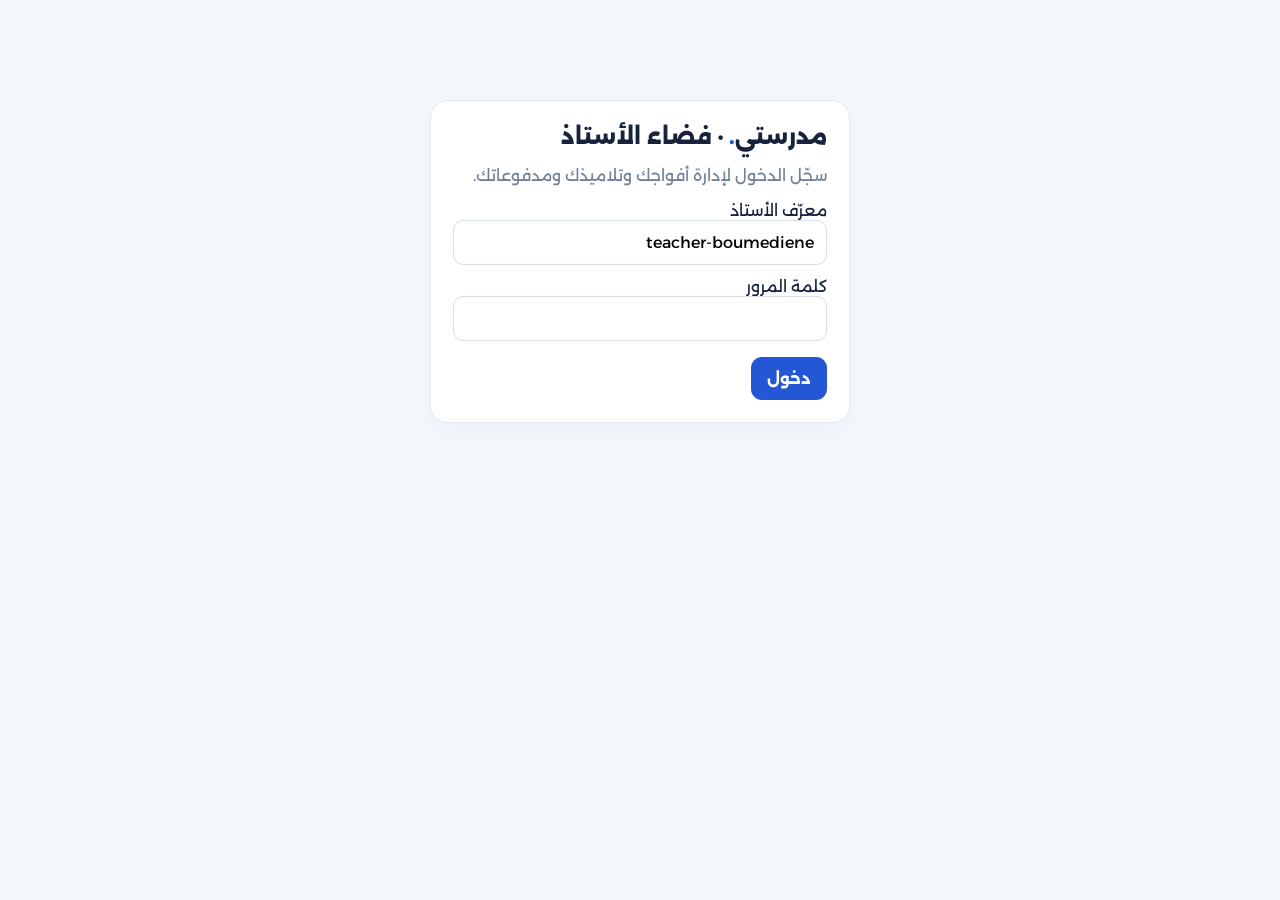
==== admin-platform/teacher.html @ 8dc5a8f8 "Add files via upload" ====
<!doctype html>
<html lang="ar" dir="rtl">
<head>
<meta charset="utf-8"><meta name="viewport" content="width=device-width,initial-scale=1">
<meta name="theme-color" content="#101b35"><title>فضاء الأستاذ | مدرستي</title>
<link href="https://fonts.googleapis.com/css2?family=Alexandria:wght@400;500;600;700;800&display=swap" rel="stylesheet">
<style>
*{box-sizing:border-box}body{margin:0;background:#f4f7fc;color:#17233d;font-family:Alexandria, sans-serif}.wrap{max-width:1120px;margin:auto;padding:28px}.top{display:flex;justify-content:space-between;align-items:center;gap:16px;margin-bottom:24px}.brand{font-weight:800;font-size:22px}.muted{color:#718096}.card{background:white;border:1px solid #e5eaf2;border-radius:18px;padding:22px;margin:16px 0;box-shadow:0 8px 24px #15294b08}.grid{display:grid;grid-template-columns:repeat(auto-fit,minmax(190px,1fr));gap:14px}.stat{background:#f8faff;border-radius:14px;padding:16px}.stat b{display:block;font-size:26px;margin-top:8px}.btn{border:0;border-radius:11px;padding:12px 16px;background:#2457d6;color:white;font:inherit;font-weight:700;cursor:pointer}.btn:disabled{opacity:.55}.btn.light{background:#eaf0ff;color:#234bb0}.field{display:block;margin:12px 0}.field input,.field select{width:100%;padding:12px;border:1px solid #d7deea;border-radius:10px;font:inherit}.hidden{display:none!important}table{width:100%;border-collapse:collapse;min-width:680px}th,td{text-align:right;padding:13px;border-bottom:1px solid #edf0f5;font-size:13px}.table-wrap{overflow:auto}.pill{background:#e8f7ef;color:#137345;padding:5px 9px;border-radius:20px}.error{color:#b91c1c}.login{max-width:420px;margin:8vh auto}.row{display:flex;gap:10px;flex-wrap:wrap;align-items:center}@media(max-width:600px){.wrap{padding:16px}.top{align-items:flex-start;flex-direction:column}}
</style></head>
<body><main class="wrap">
<div id="loginView" class="card login">
  <div class="brand">مدرستي<span style="color:#2457d6">.</span> · فضاء الأستاذ</div>
  <p class="muted">سجّل الدخول لإدارة أفواجك وتلاميذك ومدفوعاتك.</p>
  <form id="loginForm">
    <label class="field">معرّف الأستاذ<input id="teacherId" value="teacher-boumediene" required></label>
    <label class="field">كلمة المرور<input id="teacherPassword" type="password" required></label>
    <p id="loginError" class="error"></p><button class="btn" type="submit">دخول</button>
  </form>
</div>
<div id="appView" class="hidden">
  <header class="top"><div><div class="brand" id="teacherName">فضاء الأستاذ</div><div class="muted">إدارة الأفواج والتلاميذ والمدفوعات</div></div><button id="logout" class="btn light">تسجيل الخروج</button></header>
  <section class="grid">
    <div class="card stat">التلاميذ<strong id="studentsCount">0</strong></div>
    <div class="card stat">الحجوزات<strong id="bookingsCount">0</strong></div>
    <div class="card stat">المدفوعات المؤكدة<strong id="paidCount">0</strong></div>
    <div class="card stat">دخلك الإجمالي<strong id="revenue">0 دج</strong></div>
  </section>
  <section class="card">
    <div class="row" style="justify-content:space-between"><div><h2>أفواجي</h2><p class="muted">هذه القائمة تخص حسابك فقط.</p></div><button class="btn" id="addGroup">＋ إضافة فوج</button></div>
    <div id="groups" class="grid"></div>
  </section>
  <section class="card hidden" id="studentsPanel">
    <div class="row" style="justify-content:space-between"><div><h2 id="groupTitle">تلاميذ الفوج</h2><p class="muted" id="groupMeta"></p></div><button class="btn light" id="refreshGroup">تحديث</button></div>
    <div class="grid">
      <div class="stat">الحجوزات<strong id="groupBookings">0</strong></div>
      <div class="stat">مدفوع<strong id="groupPaid">0</strong></div>
      <div class="stat">غير مدفوع<strong id="groupUnpaid">0</strong></div>
      <div class="stat">دخل الفوج<strong id="groupRevenue">0 دج</strong></div>
    </div>
    <div class="table-wrap"><table><thead><tr><th>التلميذ</th><th>العمر</th><th>تاريخ الحصة</th><th>الدفع</th><th>المبلغ</th><th>الإجراء</th></tr></thead><tbody id="studentRows"></tbody></table></div>
  </section>
  <section class="card">
    <h2>سجل المدفوعات</h2>
    <p class="muted">سجل الحصص والمدفوعات التابعة لأفواجك فقط.</p>
    <div class="table-wrap"><table><thead><tr><th>التلميذ</th><th>الفوج</th><th>تاريخ الحصة</th><th>حالة الدفع</th><th>تاريخ التأكيد</th><th>المبلغ</th></tr></thead><tbody id="paymentRows"></tbody></table></div>
  </section>
</div></main>
<script src="teacher.js"></script></body></html>
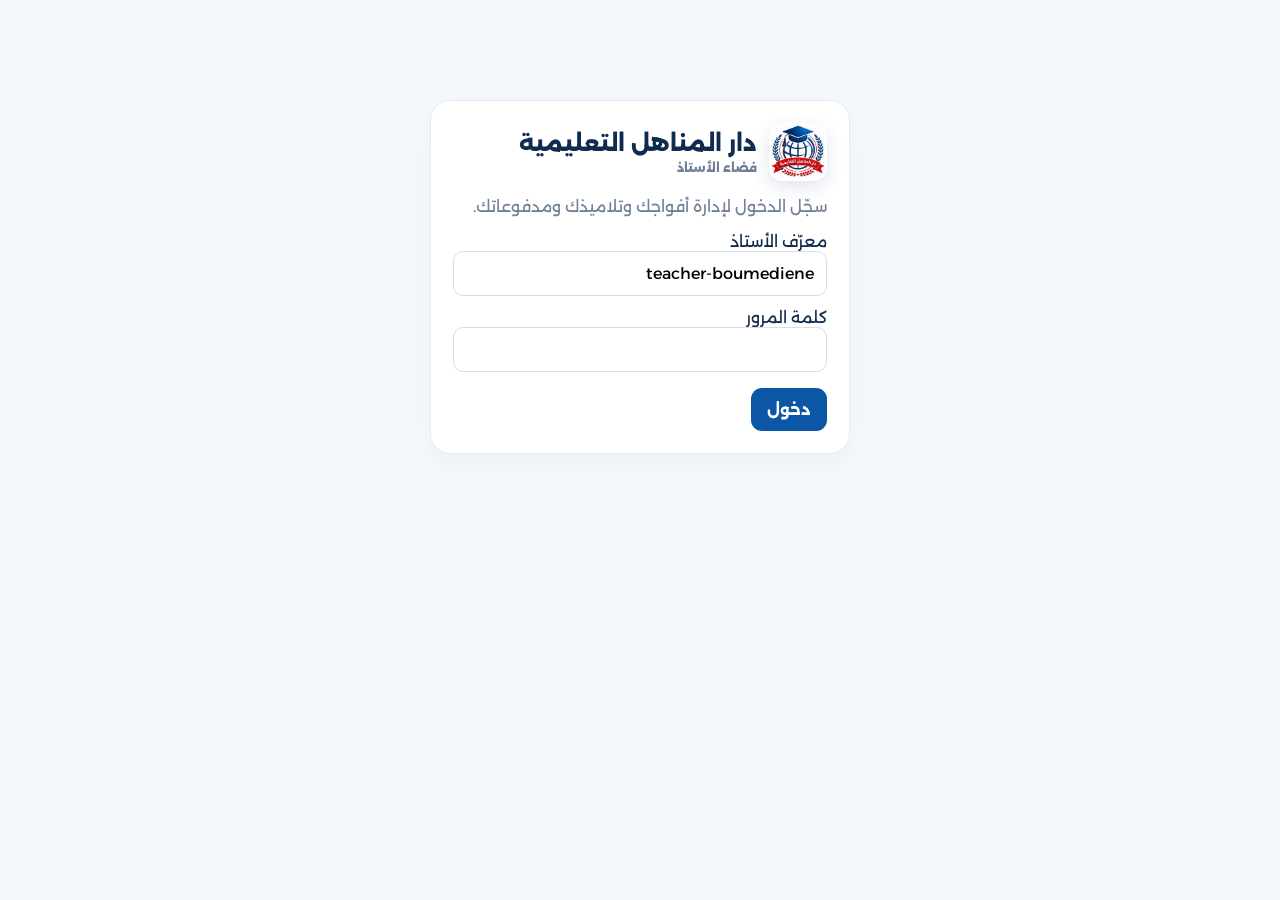
==== commit f18160f3: "Add files via upload" ====
--- a/admin-platform/teacher.html
+++ b/admin-platform/teacher.html
@@ -2,14 +2,14 @@
 <html lang="ar" dir="rtl">
 <head>
 <meta charset="utf-8"><meta name="viewport" content="width=device-width,initial-scale=1">
-<meta name="theme-color" content="#101b35"><title>فضاء الأستاذ | مدرستي</title>
+<meta name="theme-color" content="#073a78"><title>فضاء الأستاذ | دار المناهل التعليمية</title>
 <link href="https://fonts.googleapis.com/css2?family=Alexandria:wght@400;500;600;700;800&display=swap" rel="stylesheet">
 <style>
-*{box-sizing:border-box}body{margin:0;background:#f4f7fc;color:#17233d;font-family:Alexandria, sans-serif}.wrap{max-width:1120px;margin:auto;padding:28px}.top{display:flex;justify-content:space-between;align-items:center;gap:16px;margin-bottom:24px}.brand{font-weight:800;font-size:22px}.muted{color:#718096}.card{background:white;border:1px solid #e5eaf2;border-radius:18px;padding:22px;margin:16px 0;box-shadow:0 8px 24px #15294b08}.grid{display:grid;grid-template-columns:repeat(auto-fit,minmax(190px,1fr));gap:14px}.stat{background:#f8faff;border-radius:14px;padding:16px}.stat b{display:block;font-size:26px;margin-top:8px}.btn{border:0;border-radius:11px;padding:12px 16px;background:#2457d6;color:white;font:inherit;font-weight:700;cursor:pointer}.btn:disabled{opacity:.55}.btn.light{background:#eaf0ff;color:#234bb0}.field{display:block;margin:12px 0}.field input,.field select{width:100%;padding:12px;border:1px solid #d7deea;border-radius:10px;font:inherit}.hidden{display:none!important}table{width:100%;border-collapse:collapse;min-width:680px}th,td{text-align:right;padding:13px;border-bottom:1px solid #edf0f5;font-size:13px}.table-wrap{overflow:auto}.pill{background:#e8f7ef;color:#137345;padding:5px 9px;border-radius:20px}.error{color:#b91c1c}.login{max-width:420px;margin:8vh auto}.row{display:flex;gap:10px;flex-wrap:wrap;align-items:center}@media(max-width:600px){.wrap{padding:16px}.top{align-items:flex-start;flex-direction:column}}
+*{box-sizing:border-box}body{margin:0;background:#f5f8fc;color:#102b4e;font-family:Alexandria, sans-serif}.wrap{max-width:1120px;margin:auto;padding:28px}.top{display:flex;justify-content:space-between;align-items:center;gap:16px;margin-bottom:24px}.brand{font-weight:800;font-size:22px}.brand-lockup{display:flex;align-items:center;gap:12px}.brand-lockup img{width:58px;height:58px;object-fit:contain;border-radius:14px;background:white;padding:2px;box-shadow:0 6px 18px #073a7820}.brand-lockup small{display:block;font-size:12px;color:#718096;margin-top:3px}.muted{color:#718096}.card{background:white;border:1px solid #e4ebf4;border-radius:20px;padding:22px;margin:16px 0;box-shadow:0 10px 28px #073a780b}.grid{display:grid;grid-template-columns:repeat(auto-fit,minmax(190px,1fr));gap:14px}.stat{background:#f8faff;border-radius:14px;padding:16px}.stat b{display:block;font-size:26px;margin-top:8px}.btn{border:0;border-radius:11px;padding:12px 16px;background:#0b56a5;color:white;font:inherit;font-weight:700;cursor:pointer}.btn:disabled{opacity:.55}.btn.light{background:#e8f1fb;color:#0b4b91}.field{display:block;margin:12px 0}.field input,.field select{width:100%;padding:12px;border:1px solid #d7deea;border-radius:10px;font:inherit}.hidden{display:none!important}table{width:100%;border-collapse:collapse;min-width:680px}th,td{text-align:right;padding:13px;border-bottom:1px solid #edf0f5;font-size:13px}.table-wrap{overflow:auto}.pill{background:#e8f7ef;color:#137345;padding:5px 9px;border-radius:20px}.error{color:#b91c1c}.login{max-width:420px;margin:8vh auto}.row{display:flex;gap:10px;flex-wrap:wrap;align-items:center}@media(max-width:600px){.wrap{padding:16px}.top{align-items:flex-start;flex-direction:column}}
 </style></head>
 <body><main class="wrap">
 <div id="loginView" class="card login">
-  <div class="brand">مدرستي<span style="color:#2457d6">.</span> · فضاء الأستاذ</div>
+  <div class="brand brand-lockup"><img src="logo.jpg" alt="شعار دار المناهل التعليمية"> <span>دار المناهل التعليمية <small>فضاء الأستاذ</small></span></div>
   <p class="muted">سجّل الدخول لإدارة أفواجك وتلاميذك ومدفوعاتك.</p>
   <form id="loginForm">
     <label class="field">معرّف الأستاذ<input id="teacherId" value="teacher-boumediene" required></label>
@@ -26,7 +26,7 @@
     <div class="card stat">دخلك الإجمالي<strong id="revenue">0 دج</strong></div>
   </section>
   <section class="card">
-    <div class="row" style="justify-content:space-between"><div><h2>أفواجي</h2><p class="muted">هذه القائمة تخص حسابك فقط.</p></div><button class="btn" id="addGroup">＋ إضافة فوج</button></div>
+    <div class="row" style="justify-content:space-between"><div><h2>أفواجي</h2><p class="muted">هذه القائمة تخص حسابك فقط. يمكنك تنظيف تسجيلات الحصة بعد انتهائها مع الاحتفاظ بسجل المدفوعات.</p></div><button class="btn" id="addGroup">＋ إضافة فوج</button></div>
     <div id="groups" class="grid"></div>
   </section>
   <section class="card hidden" id="studentsPanel">
